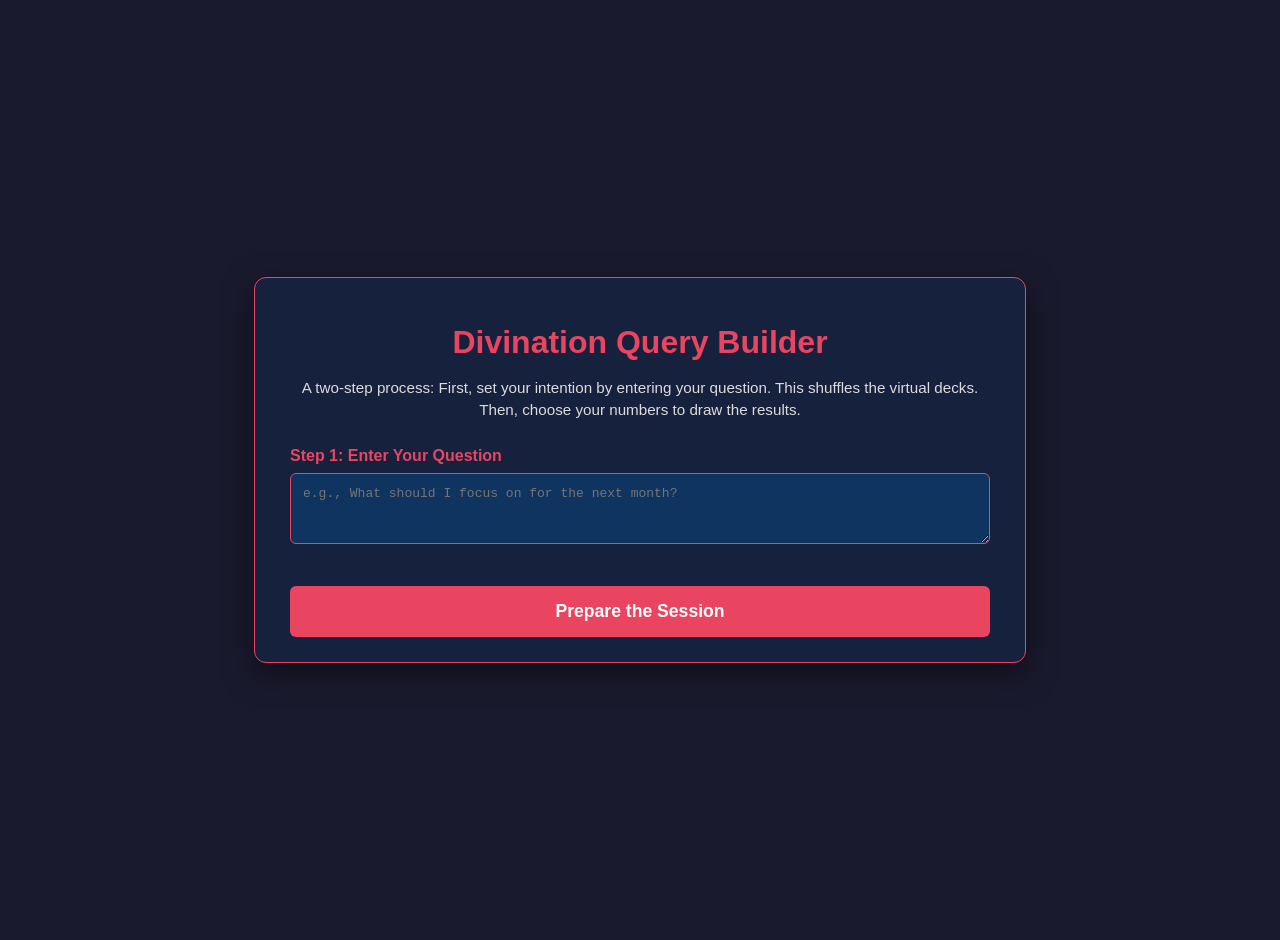
==== divination.html @ 2caf76ad "newest system" ====
<!DOCTYPE html>
<html lang="en">
<head>
    <meta charset="UTF-8">
    <meta name="viewport" content="width=device-width, initial-scale=1.0">
    <title>Randomized Divination Query Builder</title>
    <style>
        :root {
            --bg-color: #1a1a2e;
            --container-bg: #16213e;
            --input-bg: #0f3460;
            --text-color: #e94560;
            --light-text: #dcdcdc;
            --border-color: #e94560;
            --button-bg: #e94560;
            --button-text: #ffffff;
            --button-hover-bg: #c73b52;
            --error-color: #ffcc00;
            --success-color: #4CAF50;
        }

        body {
            font-family: -apple-system, BlinkMacSystemFont, "Segoe UI", Roboto, "Helvetica Neue", Arial, sans-serif;
            background-color: var(--bg-color);
            color: var(--light-text);
            margin: 0;
            padding: 20px;
            display: flex;
            justify-content: center;
            align-items: center;
            min-height: 100vh;
        }

        .container {
            width: 100%;
            max-width: 700px;
            background-color: var(--container-bg);
            padding: 25px 35px;
            border-radius: 12px;
            box-shadow: 0 10px 30px rgba(0, 0, 0, 0.5);
            border: 1px solid var(--border-color);
        }

        h1 {
            color: var(--text-color);
            text-align: center;
            margin-bottom: 10px;
        }

        .intro {
            text-align: center;
            margin-bottom: 25px;
            font-size: 0.95em;
            line-height: 1.5;
        }

        .form-group {
            margin-bottom: 20px;
        }

        label {
            display: block;
            margin-bottom: 8px;
            font-weight: bold;
            color: var(--text-color);
        }

        input[type="text"],
        textarea {
            width: 100%;
            padding: 12px;
            background-color: var(--input-bg);
            border: 1px solid var(--border-color);
            border-radius: 6px;
            color: var(--light-text);
            font-size: 1em;
            box-sizing: border-box;
            transition: box-shadow 0.2s, background-color 0.2s;
        }
        
        textarea {
            resize: vertical;
            min-height: 60px;
        }

        input[type="text"]:focus,
        textarea:focus {
            outline: none;
            box-shadow: 0 0 0 3px rgba(233, 69, 96, 0.4);
        }
        
        textarea:read-only {
            background-color: #1f2a49;
            cursor: not-allowed;
        }

        .error-message {
            color: var(--error-color);
            font-size: 0.8em;
            margin-top: 5px;
            height: 1em;
        }

        .main-button {
            width: 100%;
            padding: 15px;
            font-size: 1.1em;
            font-weight: bold;
            background-color: var(--button-bg);
            color: var(--button-text);
            border: none;
            border-radius: 6px;
            cursor: pointer;
            transition: background-color 0.2s, transform 0.1s;
        }

        .main-button:hover:not(:disabled) {
            background-color: var(--button-hover-bg);
        }
        
        .main-button:active:not(:disabled) {
            transform: translateY(1px);
        }

        .main-button:disabled {
            background-color: #555;
            cursor: not-allowed;
        }

        .main-button.success {
            background-color: var(--success-color);
            cursor: default;
        }

        #number-entry-section,
        #results-section {
            display: none;
            margin-top: 30px;
            border-top: 2px solid var(--border-color);
            padding-top: 20px;
        }
        
        #results-section h2 {
            text-align: center;
            color: var(--text-color);
        }

        #results-summary {
            width: 100%;
            min-height: 300px;
            font-family: 'Courier New', Courier, monospace;
            font-size: 0.9em;
            line-height: 1.6;
            white-space: pre-wrap;
        }
        
        .copy-container {
            position: relative;
            margin-top: 15px;
        }
    </style>
</head>
<body>

    <div class="container">
        <h1>Divination Query Builder</h1>
        <p class="intro">A two-step process: First, set your intention by entering your question. This shuffles the virtual decks. Then, choose your numbers to draw the results.</p>

        <!-- STEP 1: Question Entry -->
        <div id="question-section">
            <div class="form-group">
                <label for="question">Step 1: Enter Your Question</label>
                <textarea id="question" rows="3" placeholder="e.g., What should I focus on for the next month?"></textarea>
                <div class="error-message" id="question-error"></div>
            </div>
            <button id="submit-question-button" class="main-button">Prepare the Session</button>
        </div>

        <!-- STEP 2: Number Entry (Initially hidden) -->
        <div id="number-entry-section">
            <fieldset style="border-color: var(--border-color); border-radius: 6px;">
                <legend style="color: var(--text-color); padding: 0 10px;">Step 2: Choose Your Numbers</legend>

                <div class="form-group">
                    <label for="tarot-input">Tarot (1, 3, or 10 numbers from 1-156)</label>
                    <input type="text" id="tarot-input" placeholder="e.g., 7, 42, 111">
                    <div class="error-message" id="tarot-error"></div>
                </div>
                <div class="form-group">
                    <label for="iching-input">I-Ching (1 number from 1-64)</label>
                    <input type="text" id="iching-input" placeholder="e.g., 25">
                    <div class="error-message" id="iching-error"></div>
                </div>
                <div class="form-group">
                    <label for="iching-lines-input">I-Ching Moving Lines (1-6, comma-separated, or leave blank)</label>
                    <input type="text" id="iching-lines-input" placeholder="e.g., 2, 5">
                    <div class="error-message" id="iching-lines-error"></div>
                </div>
                <div class="form-group">
                    <label for="kabbalah-input">Kabbalah (Numbers from 1-32, comma-separated)</label>
                    <input type="text" id="kabbalah-input" placeholder="e.g., 1, 11, 21">
                    <div class="error-message" id="kabbalah-error"></div>
                </div>
                <div class="form-group">
                    <label for="runes-input">Runes (1 or 3 numbers from 1-25)</label>
                    <input type="text" id="runes-input" placeholder="e.g., 19">
                    <div class="error-message" id="runes-error"></div>
                </div>
            </fieldset>
            <button id="generate-results-button" class="main-button" style="margin-top: 15px;">Generate Divination Query</button>
        </div>

        <!-- STEP 3: Results (Initially hidden) -->
        <div id="results-section">
            <h2>Your Divination Results</h2>
            <p style="text-align:center;">Copy the text below and paste it into your AI assistant for interpretation.</p>
            <textarea id="results-summary" readonly></textarea>
            <div class="copy-container">
                <button id="copy-button" class="main-button">Copy to Clipboard</button>
            </div>
        </div>
    </div>

    <script>
        // --- DATA CONSTANTS ---
        const TAROT_CARDS = [
            "0: The Fool", "1: The Magician", "2: The High Priestess", "3: The Empress", "4: The Emperor", "5: The Hierophant", "6: The Lovers", "7: The Chariot", "8: Strength", "9: The Hermit", "10: Wheel of Fortune", "11: Justice", "12: The Hanged Man", "13: Death", "14: Temperance", "15: The Devil", "16: The Tower", "17: The Star", "18: The Moon", "19: The Sun", "20: Judgement", "21: The World", "22: Ace of Wands", "23: Two of Wands", "24: Three of Wands", "25: Four of Wands", "26: Five of Wands", "27: Six of Wands", "28: Seven of Wands", "29: Eight of Wands", "30: Nine of Wands", "31: Ten of Wands", "32: Page of Wands", "33: Knight of Wands", "34: Queen of Wands", "35: King of Wands", "36: Ace of Cups", "37: Two of Cups", "38: Three of Cups", "39: Four of Cups", "40: Five of Cups", "41: Six of Cups", "42: Seven of Cups", "43: Eight of Cups", "44: Nine of Cups", "45: Ten of Cups", "46: Page of Cups", "47: Knight of Cups", "48: Queen of Cups", "49: King of Cups", "50: Ace of Swords", "51: Two of Swords", "52: Three of Swords", "53: Four of Swords", "54: Five of Swords", "55: Six of Swords", "56: Seven of Swords", "57: Eight of Swords", "58: Nine of Swords", "59: Ten of Swords", "60: Page of Swords", "61: Knight of Swords", "62: Queen of Swords", "63: King of Swords", "64: Ace of Pentacles", "65: Two of Pentacles", "66: Three of Pentacles", "67: Four of Pentacles", "68: Five of Pentacles", "69: Six of Pentacles", "70: Seven of Pentacles", "71: Eight of Pentacles", "72: Nine of Pentacles", "73: Ten of Pentacles", "74: Page of Pentacles", "75: Knight of Pentacles", "76: Queen of Pentacles", "77: King of Pentacles"
        ];
        const CELTIC_CROSS_POSITIONS = [ "The Heart of the Matter", "The Crossing Card (Challenge)", "The Foundation (Basis)", "The Recent Past", "The Crown (Potential Outcome)", "The Near Future", "Yourself / Your Attitude", "Your Environment / External Influences", "Hopes and Fears", "The Final Outcome" ];
        const ICHING_HEXAGRAMS = [
            "1: Ch'ien / The Creative","2: K'un / The Receptive","3: Chun / Difficulty at the Beginning","4: Meng / Youthful Folly",
            "5: Hsü / Waiting","6: Sung / Conflict","7: Shih / The Army","8: Pi / Holding Together",
            "9: Hsiao Ch'u / The Taming Power of the Small","10: Lü / Treading","11: T'ai / Peace","12: P'i / Standstill",
            "13: T'ung Jen / Fellowship with Men","14: Ta Yu / Possession in Great Measure","15: Ch'ien / Modesty",
            "16: Yü / Enthusiasm","17: Sui / Following","18: Ku / Work on What Has Been Spoiled","19: Lin / Approach",
            "20: Kuan / Contemplation","21: Shih Ho / Biting Through","22: Pi / Grace","23: Po / Splitting Apart",
            "24: Fu / Return","25: Wu Wang / Innocence","26: Ta Ch'u / The Taming Power of the Great","27: I / Corners of the Mouth",
            "28: Ta Kuo / Preponderance of the Great","29: K'an / The Abysmal","30: Li / The Clinging (Fire)",
            "31: Hsien / Influence (Wooing)","32: Heng / Duration","33: Tun / Retreat","34: Ta Chuang / The Power of the Great",
            "35: Chin / Progress","36: Ming I / Darkening of the Light","37: Chia Jen / The Family","38: K'uei / Opposition",
            "39: Chien / Obstruction","40: Hsieh / Deliverance","41: Sun / Decrease","42: I / Increase",
            "43: Kuai / Break-through","44: Kou / Coming to Meet","45: Ts'ui / Gathering Together","46: Sheng / Pushing Upward",
            "47: Kùn / Oppression (Exhaustion)","48: Ching / The Well","49: Ko / Revolution","50: Ting / The Cauldron",
            "51: Chen / The Arousing","52: Ken / Keeping Still","53: Chien / Gradual Progress (Development)","54: Kuei Mei / The Marrying Maiden",
            "55: Feng / Abundance","56: Lü / The Wanderer","57: Sun / The Gentle","58: Tui / The Joyous",
            "59: Huan / Dispersion","60: Chieh / Limitation","61: Chung Fu / Inner Truth","62: Hsiao Kuo / Preponderance of the Small",
            "63: Chi Chi / After Completion","64: Wei Chi / Before Completion"
        ];

        const KABBALAH_PATHS = [
            "1: Kether (Crown)","2: Chokmah (Wisdom)","3: Binah (Understanding)","4: Chesed (Mercy)",
            "5: Geburah (Strength)","6: Tiphareth (Beauty)","7: Netzach (Victory)","8: Hod (Splendor)",
            "9: Yesod (Foundation)","10: Malkuth (Kingdom)",
            "11: Path of Aleph (Fool)","12: Path of Beth (Magician)","13: Path of Gimel (High Priestess)",
            "14: Path of Daleth (Empress)","15: Path of Heh (Emperor)","16: Path of Vav (Hierophant)",
            "17: Path of Zayin (Lovers)","18: Path of Cheth (Chariot)","19: Path of Teth (Strength)","20: Path of Yod (Hermit)",
            "21: Path of Kaph (Wheel)","22: Path of Lamed (Justice)","23: Path of Mem (Hanged Man)","24: Path of Nun (Death)",
            "25: Path of Samekh (Temperance)","26: Path of Ayin (Devil)","27: Path of Peh (Tower)","28: Path of Tzaddi (Star)",
            "29: Path of Qoph (Moon)","30: Path of Resh (Sun)","31: Path of Shin (Judgement)","32: Path of Tau (World)"
        ];

        const ELDER_FUTHARK_RUNES = [
            "1: Fehu (Cattle, Wealth)","2: Uruz (Aurochs, Strength)","3: Thurisaz (Giant, Thorn)","4: Ansuz (A God, Mouth)",
            "5: Raidho (Ride, Journey)","6: Kenaz (Torch)","7: Gebo (Gift)","8: Wunjo (Joy)","9: Hagalaz (Hail)",
            "10: Nauthiz (Need)","11: Isa (Ice)","12: Jera (Year, Harvest)","13: Eihwaz (Yew Tree)","14: Perthro (Lot Cup, Mystery)",
            "15: Algiz (Elk, Protection)","16: Sowilo (Sun)","17: Tiwaz (The God Tyr)","18: Berkano (Birch)",
            "19: Ehwaz (Horse)","20: Mannaz (Mankind)","21: Laguz (Water, Lake)","22: Ingwaz (The God Ing)","23: Dagaz (Day)",
            "24: Othala (Heritage, Estate)","25: Blank Rune (modern/optional)"
        ];
        
        // --- GLOBAL STATE ---
        let mapper = null;
        let userQuestion = '';

        // --- DOM Elements ---
        const questionEl = document.getElementById('question');
        const submitQuestionBtn = document.getElementById('submit-question-button');
        const generateResultsBtn = document.getElementById('generate-results-button');
        const copyBtn = document.getElementById('copy-button');
        const numberEntrySection = document.getElementById('number-entry-section');
        const resultsSection = document.getElementById('results-section');
        const resultsSummaryEl = document.getElementById('results-summary');

        const inputs = {
            tarot: { el: document.getElementById('tarot-input'), errorEl: document.getElementById('tarot-error') },
            iching: { el: document.getElementById('iching-input'), errorEl: document.getElementById('iching-error') },
            ichingLines: { el: document.getElementById('iching-lines-input'), errorEl: document.getElementById('iching-lines-error') },
            kabbalah: { el: document.getElementById('kabbalah-input'), errorEl: document.getElementById('kabbalah-error') },
            runes: { el: document.getElementById('runes-input'), errorEl: document.getElementById('runes-error') },
            question: { el: questionEl, errorEl: document.getElementById('question-error') }
        };

        // --- CORE LOGIC: REPLICATING PYTHON'S DETERMINISTIC RANDOMNESS ---
        function seededRNG(seed) {
            return function() {
                let t = seed += 0x6D2B79F5;
                t = Math.imul(t ^ t >>> 15, t | 1);
                t ^= t + Math.imul(t ^ t >>> 7, t | 61);
                return ((t ^ t >>> 14) >>> 0) / 4294967296;
            }
        }
        function shuffle(array, rng) {
            let currentIndex = array.length, randomIndex;
            while (currentIndex != 0) {
                randomIndex = Math.floor(rng() * currentIndex);
                currentIndex--;
                [array[currentIndex], array[randomIndex]] = [array[randomIndex], array[currentIndex]];
            }
            return array;
        }
        async function sha256(buffer) { return await crypto.subtle.digest('SHA-256', buffer); }
        function arrayBufferToHex(buffer) {
            return [...new Uint8Array(buffer)].map(b => b.toString(16).padStart(2, '0')).join('');
        }
        async function createSeedHash(question) {
            const combinedSalt = (String(Date.now()) + question);
            const encoder = new TextEncoder();
            let currentHashBuffer = await sha256(encoder.encode(combinedSalt));
            for (let i = 0; i < 8888; i++) {
                currentHashBuffer = await sha256(currentHashBuffer);
            }
            return arrayBufferToHex(currentHashBuffer);
        }

        class DivinationMapper {
            constructor(seedHash) {
                const seed = Number(BigInt('0x' + seedHash.slice(0, 8)) & 0xFFFFFFFFn);
                this.rng = seededRNG(seed);
                const tarotMaster = [];
                TAROT_CARDS.forEach(c => {
                    tarotMaster.push(`${c} (Upright)`);
                    tarotMaster.push(`${c} (Reversed)`);
                });
                this.tarotMap = shuffle(tarotMaster, this.rng);
                const range = (start, end) => Array.from({length: end - start + 1}, (_, i) => start + i);
                this.ichingMap = shuffle(range(1, 64), this.rng);
                this.kabbalahMap = shuffle(range(1, 32), this.rng);
                this.runesMap = shuffle(range(1, 25), this.rng);
            }
            mapNumber(number, systemMap) { return systemMap[number - 1]; }
            mapList(numbers, systemMap) { return numbers.map(n => this.mapNumber(n, systemMap)); }
        }

        // --- INPUT VALIDATION ---
        function clearErrors() {
            Object.values(inputs).forEach(input => input.errorEl.textContent = '');
        }
        
        function parseAndValidateList(key, minVal, maxVal, allowedCounts = null, canBeEmpty = false) {
            const { el, errorEl } = inputs[key];
            const value = el.value.trim();
            if (value === '' && canBeEmpty) return [];
            if (value === '') {
                 errorEl.textContent = "This field cannot be empty.";
                 return null;
            }
            const parts = value.split(',').map(p => p.trim()).filter(p => p !== '');
            if (allowedCounts && !allowedCounts.includes(parts.length)) {
                errorEl.textContent = `Please provide exactly ${allowedCounts.join(' or ')} numbers.`;
                return null;
            }
            const numbers = [];
            const seen = new Set();
            for (const part of parts) {
                const num = parseInt(part, 10);
                if (isNaN(num)) {
                    errorEl.textContent = `'${part}' is not a valid number.`;
                    return null;
                }
                if (num < minVal || num > maxVal) {
                    errorEl.textContent = `Number ${num} is out of range (${minVal}-${maxVal}).`;
                    return null;
                }
                seen.add(num);
                numbers.push(num);
            }
            return numbers;
        }

        function validateNumberInputs() {
            let isValid = true;
            const data = {};
            data.user_tarot = parseAndValidateList('tarot', 1, 156, [1, 3, 10]);
            if (data.user_tarot === null) isValid = false;
            const ichingInput = parseAndValidateList('iching', 1, 64, [1]);
            data.user_iching = ichingInput ? ichingInput[0] : null;
            if (data.user_iching === null) isValid = false;
            data.iching_lines = parseAndValidateList('ichingLines', 1, 6, null, true);
            if (data.iching_lines === null) isValid = false;
            data.user_kabbalah = parseAndValidateList('kabbalah', 1, 32, null, true);
            if (data.user_kabbalah === null) isValid = false;
            data.user_runes = parseAndValidateList('runes', 1, 25, [1, 3]);
            if (data.user_runes === null) isValid = false;
            return isValid ? data : null;
        }

        // --- SUMMARY GENERATION ---
        function generateSummary(question, data) {
            let summary = `My Question: "${question}"

Please provide an interpretation based on the following divination results.

For this session, all possible outcomes for each system (e.g., all 156 Tarot card states, all 64 I-Ching hexagrams) were arranged in a unique, random order based on my question and the timestamp. The "position" number I provide indicates where in that random sequence the result was drawn from. A lower number means it was drawn from nearer the "top" of the randomized set.

--- Tarot ---
`;
            const { user_tarot, result_tarot } = data;
            if (result_tarot.length === 1) {
                summary += `Result: ${result_tarot[0]} (drawn from position ${user_tarot[0]})\n`;
            } else if (result_tarot.length === 3) {
                summary += "Spread: Past, Present, Future\n";
                const labels = ["1. Past", "2. Present", "3. Future"];
                labels.forEach((label, i) => {
                    summary += `${label}: ${result_tarot[i]} (drawn from position ${user_tarot[i]})\n`;
                });
            } else if (result_tarot.length === 10) {
                summary += "Spread: Celtic Cross\n";
                CELTIC_CROSS_POSITIONS.forEach((pos, i) => {
                    summary += `${i + 1}. ${pos}: ${result_tarot[i]} (drawn from position ${user_tarot[i]})\n`;
                });
            }

            const hexagramName = ICHING_HEXAGRAMS[data.result_iching - 1];
            summary += `
--- I-Ching ---
Hexagram: ${hexagramName} (drawn from position ${data.user_iching})
Moving Lines: ${data.iching_lines.length > 0 ? data.iching_lines.join(', ') : 'None'}
`;
            summary += `\n--- Kabbalah ---\n`;
            if (data.user_kabbalah.length > 0) {
                const pairs = data.user_kabbalah.map((original, i) => {
                    const mappedNum = data.result_kabbalah[i];
                    const mappedName = KABBALAH_PATHS[mappedNum - 1];
                    return `${mappedName} (from position ${original})`;
                });
                summary += `Paths: ${pairs.join(', ')}\n`;
            } else { summary += "Paths: None\n"; }
            
            summary += `\n--- Runes ---\n`;
            if (data.user_runes.length > 0) {
                const pairs = data.user_runes.map((original, i) => {
                    const mappedNum = data.result_runes[i];
                    const mappedName = ELDER_FUTHARK_RUNES[mappedNum - 1];
                    return `${mappedName} (from position ${original})`;
                });
                summary += `Runes: ${pairs.join(', ')}\n`;
            } else { summary += "Runes: None\n"; }
            return summary.trim();
        }

        // --- EVENT LISTENERS ---
        submitQuestionBtn.addEventListener('click', async () => {
            clearErrors();
            userQuestion = questionEl.value.trim();
            if (userQuestion === '') {
                inputs.question.errorEl.textContent = 'Please enter a question to seed the session.';
                return;
            }
            submitQuestionBtn.disabled = true;
            submitQuestionBtn.textContent = 'Preparing Session... Please Wait';
            questionEl.readOnly = true;
            try {
                const seedHash = await createSeedHash(userQuestion);
                mapper = new DivinationMapper(seedHash);
                submitQuestionBtn.textContent = 'Session Prepared!';
                submitQuestionBtn.classList.add('success');
                numberEntrySection.style.display = 'block';
            } catch(error) {
                console.error("Hashing error:", error);
                inputs.question.errorEl.textContent = 'Could not prepare session. Please try again.';
                submitQuestionBtn.disabled = false;
                submitQuestionBtn.textContent = 'Prepare the Session';
                questionEl.readOnly = false;
            }
        });

        generateResultsBtn.addEventListener('click', () => {
            clearErrors();
            const numberData = validateNumberInputs();
            if (!numberData) return;
            if (!mapper) {
                alert("Session is not prepared. Please enter a question and prepare the session first.");
                return;
            }
            const resultsData = {
                ...numberData,
                result_tarot: mapper.mapList(numberData.user_tarot, mapper.tarotMap),
                result_iching: mapper.mapNumber(numberData.user_iching, mapper.ichingMap),
                result_kabbalah: mapper.mapList(numberData.user_kabbalah, mapper.kabbalahMap),
                result_runes: mapper.mapList(numberData.user_runes, mapper.runesMap)
            };
            const summaryText = generateSummary(userQuestion, resultsData);
            resultsSummaryEl.value = summaryText;
            resultsSection.style.display = 'block';
            resultsSummaryEl.scrollIntoView({ behavior: 'smooth', block: 'center' });
        });

        copyBtn.addEventListener('click', () => {
            navigator.clipboard.writeText(resultsSummaryEl.value).then(() => {
                const originalText = copyBtn.textContent;
                copyBtn.textContent = 'Copied!';
                setTimeout(() => { copyBtn.textContent = originalText; }, 2000);
            }).catch(err => console.error('Failed to copy text: ', err));
        });
    </script>
</body>
</html>
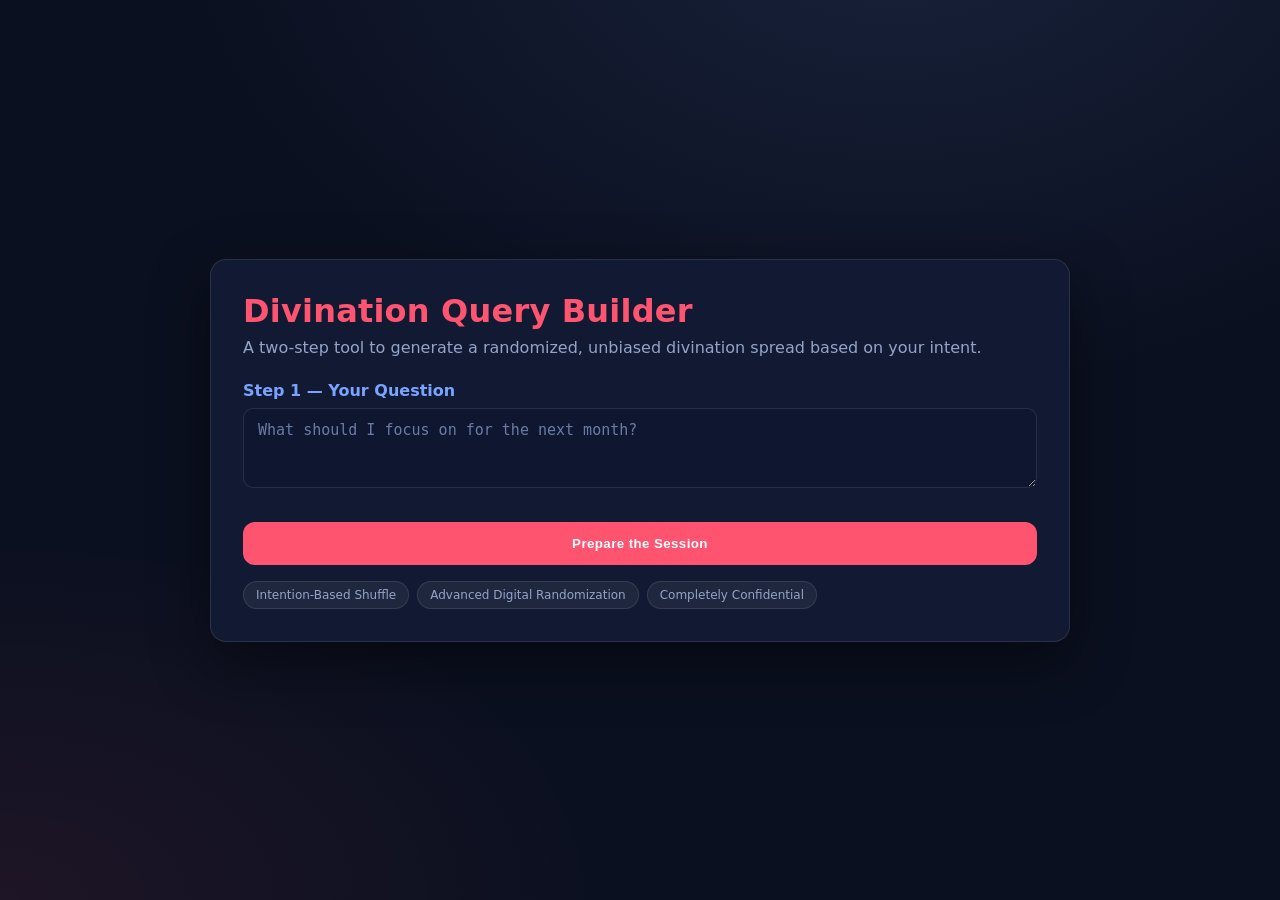
==== commit 978f5555: "updated divination" ====
--- a/divination.html
+++ b/divination.html
@@ -1,507 +1,488 @@
 <!DOCTYPE html>
-<html lang="en">
-<head>
-    <meta charset="UTF-8">
-    <meta name="viewport" content="width=device-width, initial-scale=1.0">
-    <title>Randomized Divination Query Builder</title>
-    <style>
-        :root {
-            --bg-color: #1a1a2e;
-            --container-bg: #16213e;
-            --input-bg: #0f3460;
-            --text-color: #e94560;
-            --light-text: #dcdcdc;
-            --border-color: #e94560;
-            --button-bg: #e94560;
-            --button-text: #ffffff;
-            --button-hover-bg: #c73b52;
-            --error-color: #ffcc00;
-            --success-color: #4CAF50;
-        }
-
-        body {
-            font-family: -apple-system, BlinkMacSystemFont, "Segoe UI", Roboto, "Helvetica Neue", Arial, sans-serif;
-            background-color: var(--bg-color);
-            color: var(--light-text);
-            margin: 0;
-            padding: 20px;
-            display: flex;
-            justify-content: center;
-            align-items: center;
-            min-height: 100vh;
-        }
-
-        .container {
-            width: 100%;
-            max-width: 700px;
-            background-color: var(--container-bg);
-            padding: 25px 35px;
-            border-radius: 12px;
-            box-shadow: 0 10px 30px rgba(0, 0, 0, 0.5);
-            border: 1px solid var(--border-color);
-        }
-
-        h1 {
-            color: var(--text-color);
-            text-align: center;
-            margin-bottom: 10px;
-        }
-
-        .intro {
-            text-align: center;
-            margin-bottom: 25px;
-            font-size: 0.95em;
-            line-height: 1.5;
-        }
-
-        .form-group {
-            margin-bottom: 20px;
-        }
-
-        label {
-            display: block;
-            margin-bottom: 8px;
-            font-weight: bold;
-            color: var(--text-color);
-        }
-
-        input[type="text"],
-        textarea {
-            width: 100%;
-            padding: 12px;
-            background-color: var(--input-bg);
-            border: 1px solid var(--border-color);
-            border-radius: 6px;
-            color: var(--light-text);
-            font-size: 1em;
-            box-sizing: border-box;
-            transition: box-shadow 0.2s, background-color 0.2s;
-        }
-        
-        textarea {
-            resize: vertical;
-            min-height: 60px;
-        }
-
-        input[type="text"]:focus,
-        textarea:focus {
-            outline: none;
-            box-shadow: 0 0 0 3px rgba(233, 69, 96, 0.4);
-        }
-        
-        textarea:read-only {
-            background-color: #1f2a49;
-            cursor: not-allowed;
-        }
-
-        .error-message {
-            color: var(--error-color);
-            font-size: 0.8em;
-            margin-top: 5px;
-            height: 1em;
-        }
-
-        .main-button {
-            width: 100%;
-            padding: 15px;
-            font-size: 1.1em;
-            font-weight: bold;
-            background-color: var(--button-bg);
-            color: var(--button-text);
-            border: none;
-            border-radius: 6px;
-            cursor: pointer;
-            transition: background-color 0.2s, transform 0.1s;
-        }
-
-        .main-button:hover:not(:disabled) {
-            background-color: var(--button-hover-bg);
-        }
-        
-        .main-button:active:not(:disabled) {
-            transform: translateY(1px);
-        }
-
-        .main-button:disabled {
-            background-color: #555;
-            cursor: not-allowed;
-        }
-
-        .main-button.success {
-            background-color: var(--success-color);
-            cursor: default;
-        }
-
-        #number-entry-section,
-        #results-section {
-            display: none;
-            margin-top: 30px;
-            border-top: 2px solid var(--border-color);
-            padding-top: 20px;
-        }
-        
-        #results-section h2 {
-            text-align: center;
-            color: var(--text-color);
-        }
-
-        #results-summary {
-            width: 100%;
-            min-height: 300px;
-            font-family: 'Courier New', Courier, monospace;
-            font-size: 0.9em;
-            line-height: 1.6;
-            white-space: pre-wrap;
-        }
-        
-        .copy-container {
-            position: relative;
-            margin-top: 15px;
-        }
-    </style>
+<html lang="en"><head>
+<meta http-equiv="content-type" content="text/html; charset=UTF-8">
+  <meta charset="UTF-8">
+  <meta name="viewport" content="width=device-width, initial-scale=1.0">
+  <title>Randomized Divination Query Builder — v3 Optimized</title>
+  <style>
+    :root {
+      --bg: #0b1020;
+      --panel: #121a33;
+      --muted: #93a4c8;
+      --text: #e6e9f4;
+      --brand: #ff5470;
+      --brand-2: #7aa2ff;
+      --ok: #20c997;
+      --warn: #ffd166;
+      --border: rgba(255, 255, 255, 0.1);
+      --chip-bg: rgba(255, 255, 255, 0.06);
+      --input-bg: #0f1630;
+      --shadow: rgba(0, 0, 0, 0.45);
+      --focus-glow: rgba(122, 162, 255, 0.25);
+    }
+    *, *::before, *::after { box-sizing: border-box; }
+    html, body { height: 100%; }
+    body {
+      margin: 0;
+      font-family: ui-sans-serif, system-ui, -apple-system, Segoe UI, Roboto, Helvetica, Arial, sans-serif;
+      background: radial-gradient(1200px 800px at 70% -10%, rgba(122, 162, 255, 0.12), transparent 60%),
+                  radial-gradient(1000px 600px at 0% 100%, rgba(255, 84, 112, 0.08), transparent 60%),
+                  var(--bg);
+      color: var(--text);
+      padding: 24px;
+      display: grid;
+      place-items: center;
+    }
+    .card {
+      width: 100%;
+      max-width: 860px;
+      background: var(--panel);
+      border: 1px solid var(--border);
+      border-radius: 16px;
+      padding: 32px;
+      box-shadow: 0 20px 60px var(--shadow);
+    }
+    h1 {
+      margin: 0 0 8px;
+      font-weight: 800;
+      letter-spacing: 0.2px;
+      color: var(--brand);
+    }
+    .subtitle {
+      color: var(--muted);
+      margin: 0 0 24px;
+    }
+    .grid { display: grid; gap: 20px; }
+    @media (min-width: 860px) { .grid.cols-2 { grid-template-columns: 1fr 1fr; } }
+    
+    .row { display: grid; gap: 8px; }
+    label { font-weight: 700; color: var(--brand-2); display: block; }
+    textarea, input[type="text"] {
+      width: 100%;
+      background: var(--input-bg);
+      border: 1px solid var(--border);
+      color: var(--text);
+      padding: 12px 14px;
+      border-radius: 10px;
+      font-size: 15px;
+      transition: box-shadow 0.15s, border-color 0.15s;
+    }
+    textarea::placeholder, input::placeholder { color: #6a7ca5; }
+    textarea:focus, input:focus {
+      outline: none;
+      border-color: var(--brand-2);
+      box-shadow: 0 0 0 3px var(--focus-glow);
+    }
+    textarea:read-only { background: var(--input-bg); }
+    .hint { color: var(--muted); font-size: 13px; font-weight: 400; }
+    .error {
+      color: var(--warn);
+      font-size: 13px;
+      min-height: 18px;
+    }
+    .btn {
+      appearance: none;
+      border: none;
+      background: var(--brand);
+      color: white;
+      padding: 14px 18px;
+      border-radius: 12px;
+      font-weight: 800;
+      cursor: pointer;
+      width: 100%;
+      transition: transform 0.1s ease, filter 0.2s ease;
+      letter-spacing: 0.4px;
+    }
+    .btn:hover:not(:disabled) { filter: brightness(1.1); }
+    .btn:active:not(:disabled) { transform: translateY(1px); }
+    .btn:disabled { cursor: not-allowed; filter: brightness(0.7); }
+    .btn.secondary { background: var(--brand-2); }
+    .btn.ghost { background: var(--chip-bg); color: var(--text); font-weight: 700; border: 1px solid var(--border); }
+    .btn.ok { background: var(--ok); }
+    
+    fieldset {
+      border: 1px solid var(--border);
+      border-radius: 14px;
+      padding: 20px;
+    }
+    legend {
+      padding: 0 8px;
+      color: var(--brand);
+      font-weight: 800;
+      letter-spacing: 0.5px;
+    }
+    .toolbar { display: flex; gap: 12px; margin-top: 12px; }
+    
+    .chips { display: flex; flex-wrap: wrap; gap: 8px; margin-top: 8px; }
+    .chip {
+      background: var(--chip-bg);
+      border: 1px solid var(--border);
+      padding: 6px 12px;
+      border-radius: 999px;
+      font-size: 12px;
+      color: var(--muted);
+    }
+
+    .results {
+      width: 100%;
+      min-height: 300px;
+      white-space: pre-wrap;
+      font-family: ui-monospace, SFMono-Regular, Menlo, Monaco, Consolas, "Liberation Mono", monospace;
+      font-size: 14px;
+      line-height: 1.6;
+      background: var(--bg); /* Darker bg for contrast */
+    }
+    .results:focus { box-shadow: none; border-color: var(--border); }
+
+    .hidden { display: none; }
+    .fade-in { animation: fadeIn 0.5s ease-out forwards; }
+    @keyframes fadeIn {
+      from { opacity: 0; transform: translateY(-10px); }
+      to { opacity: 1; transform: translateY(0); }
+    }
+  </style>
 </head>
 <body>
-
-    <div class="container">
-        <h1>Divination Query Builder</h1>
-        <p class="intro">A two-step process: First, set your intention by entering your question. This shuffles the virtual decks. Then, choose your numbers to draw the results.</p>
-
-        <!-- STEP 1: Question Entry -->
-        <div id="question-section">
-            <div class="form-group">
-                <label for="question">Step 1: Enter Your Question</label>
-                <textarea id="question" rows="3" placeholder="e.g., What should I focus on for the next month?"></textarea>
-                <div class="error-message" id="question-error"></div>
-            </div>
-            <button id="submit-question-button" class="main-button">Prepare the Session</button>
+  <main class="card">
+    <h1>Divination Query Builder</h1>
+    <p class="subtitle">A two-step tool to generate a randomized, unbiased divination spread based on your intent.</p>
+
+    <!-- STEP 1: Question -->
+    <div id="question-section" class="grid fade-in">
+      <div class="row">
+        <label for="question">Step 1 — Your Question</label>
+        <textarea id="question" rows="3" placeholder="What should I focus on for the next month?"></textarea>
+        <div id="question-error" class="error" aria-live="polite"></div>
+        <button id="submit-question-button" class="btn">Prepare the Session</button>
+        <div class="chips">
+            <span class="chip">Intention-Based Shuffle</span>
+            <span class="chip">Advanced Digital Randomization</span>
+            <span class="chip">Completely Confidential</span>
         </div>
-
-        <!-- STEP 2: Number Entry (Initially hidden) -->
-        <div id="number-entry-section">
-            <fieldset style="border-color: var(--border-color); border-radius: 6px;">
-                <legend style="color: var(--text-color); padding: 0 10px;">Step 2: Choose Your Numbers</legend>
-
-                <div class="form-group">
-                    <label for="tarot-input">Tarot (1, 3, or 10 numbers from 1-156)</label>
-                    <input type="text" id="tarot-input" placeholder="e.g., 7, 42, 111">
-                    <div class="error-message" id="tarot-error"></div>
-                </div>
-                <div class="form-group">
-                    <label for="iching-input">I-Ching (1 number from 1-64)</label>
-                    <input type="text" id="iching-input" placeholder="e.g., 25">
-                    <div class="error-message" id="iching-error"></div>
-                </div>
-                <div class="form-group">
-                    <label for="iching-lines-input">I-Ching Moving Lines (1-6, comma-separated, or leave blank)</label>
-                    <input type="text" id="iching-lines-input" placeholder="e.g., 2, 5">
-                    <div class="error-message" id="iching-lines-error"></div>
-                </div>
-                <div class="form-group">
-                    <label for="kabbalah-input">Kabbalah (Numbers from 1-32, comma-separated)</label>
-                    <input type="text" id="kabbalah-input" placeholder="e.g., 1, 11, 21">
-                    <div class="error-message" id="kabbalah-error"></div>
-                </div>
-                <div class="form-group">
-                    <label for="runes-input">Runes (1 or 3 numbers from 1-25)</label>
-                    <input type="text" id="runes-input" placeholder="e.g., 19">
-                    <div class="error-message" id="runes-error"></div>
-                </div>
-            </fieldset>
-            <button id="generate-results-button" class="main-button" style="margin-top: 15px;">Generate Divination Query</button>
+      </div>
+    </div>
+
+    <!-- STEP 2: Numbers -->
+    <div id="number-entry-section" class="grid hidden">
+      <fieldset>
+        <legend>Step 2 — Choose Your Numbers</legend>
+        <div class="grid cols-2">
+          <div class="row">
+            <label for="tarot-input">Tarot <span class="hint">(1, 3, or 10 numbers • 1–156)</span></label>
+            <input id="tarot-input" type="text" placeholder="e.g., 7, 42, 111">
+            <div id="tarot-error" class="error" aria-live="polite"></div>
+          </div>
+          <div class="row">
+            <label for="runes-input">Runes <span class="hint">(1 or 3 numbers • 1–50)</span></label>
+            <input id="runes-input" type="text" placeholder="e.g., 19 or 3, 17, 44">
+            <div id="runes-error" class="error" aria-live="polite"></div>
+          </div>
+          <div class="row">
+            <label for="iching-input">I-Ching <span class="hint">(1 number • 0–64)</span></label>
+            <input id="iching-input" type="text" placeholder="e.g., 25 or 0">
+            <div id="iching-error" class="error" aria-live="polite"></div>
+            <label for="iching-lines-input" class="hint" style="margin-top:4px;">Moving Lines (optional, any count • 1–6)</label>
+            <input id="iching-lines-input" type="text" placeholder="e.g., 2, 5">
+            <div id="iching-lines-error" class="error" aria-live="polite"></div>
+          </div>
+          <div class="row">
+            <label for="kabbalah-input">Kabbalah <span class="hint">(Optional, any count • 1–96)</span></label>
+            <input id="kabbalah-input" type="text" placeholder="e.g., 1, 11, 65">
+            <div id="kabbalah-error" class="error" aria-live="polite"></div>
+          </div>
         </div>
-
-        <!-- STEP 3: Results (Initially hidden) -->
-        <div id="results-section">
-            <h2>Your Divination Results</h2>
-            <p style="text-align:center;">Copy the text below and paste it into your AI assistant for interpretation.</p>
-            <textarea id="results-summary" readonly></textarea>
-            <div class="copy-container">
-                <button id="copy-button" class="main-button">Copy to Clipboard</button>
-            </div>
+        <div class="toolbar">
+          <button id="generate-results-button" class="btn secondary">Generate Summary</button>
+          <button id="clear-button" class="btn ghost">Reset Inputs</button>
         </div>
+      </fieldset>
     </div>
 
-    <script>
-        // --- DATA CONSTANTS ---
-        const TAROT_CARDS = [
-            "0: The Fool", "1: The Magician", "2: The High Priestess", "3: The Empress", "4: The Emperor", "5: The Hierophant", "6: The Lovers", "7: The Chariot", "8: Strength", "9: The Hermit", "10: Wheel of Fortune", "11: Justice", "12: The Hanged Man", "13: Death", "14: Temperance", "15: The Devil", "16: The Tower", "17: The Star", "18: The Moon", "19: The Sun", "20: Judgement", "21: The World", "22: Ace of Wands", "23: Two of Wands", "24: Three of Wands", "25: Four of Wands", "26: Five of Wands", "27: Six of Wands", "28: Seven of Wands", "29: Eight of Wands", "30: Nine of Wands", "31: Ten of Wands", "32: Page of Wands", "33: Knight of Wands", "34: Queen of Wands", "35: King of Wands", "36: Ace of Cups", "37: Two of Cups", "38: Three of Cups", "39: Four of Cups", "40: Five of Cups", "41: Six of Cups", "42: Seven of Cups", "43: Eight of Cups", "44: Nine of Cups", "45: Ten of Cups", "46: Page of Cups", "47: Knight of Cups", "48: Queen of Cups", "49: King of Cups", "50: Ace of Swords", "51: Two of Swords", "52: Three of Swords", "53: Four of Swords", "54: Five of Swords", "55: Six of Swords", "56: Seven of Swords", "57: Eight of Swords", "58: Nine of Swords", "59: Ten of Swords", "60: Page of Swords", "61: Knight of Swords", "62: Queen of Swords", "63: King of Swords", "64: Ace of Pentacles", "65: Two of Pentacles", "66: Three of Pentacles", "67: Four of Pentacles", "68: Five of Pentacles", "69: Six of Pentacles", "70: Seven of Pentacles", "71: Eight of Pentacles", "72: Nine of Pentacles", "73: Ten of Pentacles", "74: Page of Pentacles", "75: Knight of Pentacles", "76: Queen of Pentacles", "77: King of Pentacles"
-        ];
-        const CELTIC_CROSS_POSITIONS = [ "The Heart of the Matter", "The Crossing Card (Challenge)", "The Foundation (Basis)", "The Recent Past", "The Crown (Potential Outcome)", "The Near Future", "Yourself / Your Attitude", "Your Environment / External Influences", "Hopes and Fears", "The Final Outcome" ];
-        const ICHING_HEXAGRAMS = [
-            "1: Ch'ien / The Creative","2: K'un / The Receptive","3: Chun / Difficulty at the Beginning","4: Meng / Youthful Folly",
-            "5: Hsü / Waiting","6: Sung / Conflict","7: Shih / The Army","8: Pi / Holding Together",
-            "9: Hsiao Ch'u / The Taming Power of the Small","10: Lü / Treading","11: T'ai / Peace","12: P'i / Standstill",
-            "13: T'ung Jen / Fellowship with Men","14: Ta Yu / Possession in Great Measure","15: Ch'ien / Modesty",
-            "16: Yü / Enthusiasm","17: Sui / Following","18: Ku / Work on What Has Been Spoiled","19: Lin / Approach",
-            "20: Kuan / Contemplation","21: Shih Ho / Biting Through","22: Pi / Grace","23: Po / Splitting Apart",
-            "24: Fu / Return","25: Wu Wang / Innocence","26: Ta Ch'u / The Taming Power of the Great","27: I / Corners of the Mouth",
-            "28: Ta Kuo / Preponderance of the Great","29: K'an / The Abysmal","30: Li / The Clinging (Fire)",
-            "31: Hsien / Influence (Wooing)","32: Heng / Duration","33: Tun / Retreat","34: Ta Chuang / The Power of the Great",
-            "35: Chin / Progress","36: Ming I / Darkening of the Light","37: Chia Jen / The Family","38: K'uei / Opposition",
-            "39: Chien / Obstruction","40: Hsieh / Deliverance","41: Sun / Decrease","42: I / Increase",
-            "43: Kuai / Break-through","44: Kou / Coming to Meet","45: Ts'ui / Gathering Together","46: Sheng / Pushing Upward",
-            "47: Kùn / Oppression (Exhaustion)","48: Ching / The Well","49: Ko / Revolution","50: Ting / The Cauldron",
-            "51: Chen / The Arousing","52: Ken / Keeping Still","53: Chien / Gradual Progress (Development)","54: Kuei Mei / The Marrying Maiden",
-            "55: Feng / Abundance","56: Lü / The Wanderer","57: Sun / The Gentle","58: Tui / The Joyous",
-            "59: Huan / Dispersion","60: Chieh / Limitation","61: Chung Fu / Inner Truth","62: Hsiao Kuo / Preponderance of the Small",
-            "63: Chi Chi / After Completion","64: Wei Chi / Before Completion"
-        ];
-
-        const KABBALAH_PATHS = [
-            "1: Kether (Crown)","2: Chokmah (Wisdom)","3: Binah (Understanding)","4: Chesed (Mercy)",
-            "5: Geburah (Strength)","6: Tiphareth (Beauty)","7: Netzach (Victory)","8: Hod (Splendor)",
-            "9: Yesod (Foundation)","10: Malkuth (Kingdom)",
-            "11: Path of Aleph (Fool)","12: Path of Beth (Magician)","13: Path of Gimel (High Priestess)",
-            "14: Path of Daleth (Empress)","15: Path of Heh (Emperor)","16: Path of Vav (Hierophant)",
-            "17: Path of Zayin (Lovers)","18: Path of Cheth (Chariot)","19: Path of Teth (Strength)","20: Path of Yod (Hermit)",
-            "21: Path of Kaph (Wheel)","22: Path of Lamed (Justice)","23: Path of Mem (Hanged Man)","24: Path of Nun (Death)",
-            "25: Path of Samekh (Temperance)","26: Path of Ayin (Devil)","27: Path of Peh (Tower)","28: Path of Tzaddi (Star)",
-            "29: Path of Qoph (Moon)","30: Path of Resh (Sun)","31: Path of Shin (Judgement)","32: Path of Tau (World)"
-        ];
-
-        const ELDER_FUTHARK_RUNES = [
-            "1: Fehu (Cattle, Wealth)","2: Uruz (Aurochs, Strength)","3: Thurisaz (Giant, Thorn)","4: Ansuz (A God, Mouth)",
-            "5: Raidho (Ride, Journey)","6: Kenaz (Torch)","7: Gebo (Gift)","8: Wunjo (Joy)","9: Hagalaz (Hail)",
-            "10: Nauthiz (Need)","11: Isa (Ice)","12: Jera (Year, Harvest)","13: Eihwaz (Yew Tree)","14: Perthro (Lot Cup, Mystery)",
-            "15: Algiz (Elk, Protection)","16: Sowilo (Sun)","17: Tiwaz (The God Tyr)","18: Berkano (Birch)",
-            "19: Ehwaz (Horse)","20: Mannaz (Mankind)","21: Laguz (Water, Lake)","22: Ingwaz (The God Ing)","23: Dagaz (Day)",
-            "24: Othala (Heritage, Estate)","25: Blank Rune (modern/optional)"
-        ];
+    <!-- STEP 3: Results -->
+    <div id="results-section" class="grid hidden" style="margin-top: 20px;">
+      <div class="row">
+        <label for="results-summary">Summary</label>
+        <textarea id="results-summary" class="results" readonly="readonly"></textarea>
+        <div class="toolbar">
+          <button id="copy-button" class="btn">Copy to Clipboard</button>
+          <button id="start-over-button" class="btn ghost">Start New Session</button>
+        </div>
+        <p class="hint">Tip: Paste the summary into your AI interpreter 
+of choice. Positions and sources are intentionally hidden to reduce bias
+ in the reading.</p>
+      </div>
+    </div>
+  </main>
+
+  <script>
+    // ===== DATA CONSTANTS =====
+    const TAROT_CARDS = ["0: The Fool", "1: The Magician", "2: The High Priestess", "3: The Empress", "4: The Emperor", "5: The Hierophant", "6: The Lovers", "7: The Chariot", "8: Strength", "9: The Hermit", "10: Wheel of Fortune", "11: Justice", "12: The Hanged Man", "13: Death", "14: Temperance", "15: The Devil", "16: The Tower", "17: The Star", "18: The Moon", "19: The Sun", "20: Judgement", "21: The World", "22: Ace of Wands", "23: Two of Wands", "24: Three of Wands", "25: Four of Wands", "26: Five of Wands", "27: Six of Wands", "28: Seven of Wands", "29: Eight of Wands", "30: Nine of Wands", "31: Ten of Wands", "32: Page of Wands", "33: Knight of Wands", "34: Queen of Wands", "35: King of Wands", "36: Ace of Cups", "37: Two of Cups", "38: Three of Cups", "39: Four of Cups", "40: Five of Cups", "41: Six of Cups", "42: Seven of Cups", "43: Eight of Cups", "44: Nine of Cups", "45: Ten of Cups", "46: Page of Cups", "47: Knight of Cups", "48: Queen of Cups", "49: King of Cups", "50: Ace of Swords", "51: Two of Swords", "52: Three of Swords", "53: Four of Swords", "54: Five of Swords", "55: Six of Swords", "56: Seven of Swords", "57: Eight of Swords", "58: Nine of Swords", "59: Ten of Swords", "60: Page of Swords", "61: Knight of Swords", "62: Queen of Swords", "63: King of Swords", "64: Ace of Pentacles", "65: Two of Pentacles", "66: Three of Pentacles", "67: Four of Pentacles", "68: Five of Pentacles", "69: Six of Pentacles", "70: Seven of Pentacles", "71: Eight of Pentacles", "72: Nine of Pentacles", "73: Ten of Pentacles", "74: Page of Pentacles", "75: Knight of Pentacles", "76: Queen of Pentacles", "77: King of Pentacles"];
+    const CELTIC_CROSS_POSITIONS = ["The Heart of the Matter", "The Crossing Card (Challenge)", "The Foundation (Basis)", "The Recent Past", "The Crown (Potential Outcome)", "The Near Future", "Yourself / Your Attitude", "Your Environment / External Influences", "Hopes and Fears", "The Final Outcome"];
+    const ICHING_HEXAGRAMS = ["0: The Tao (Beyond the System)", "1: Ch'ien / The Creative", "2: K'un / The Receptive", "3: Chun / Difficulty at the Beginning", "4: Meng / Youthful Folly", "5: Hsü / Waiting", "6: Sung / Conflict", "7: Shih / The Army", "8: Pi / Holding Together", "9: Hsiao Ch'u / The Taming Power of the Small", "10: Lü / Treading", "11: T'ai / Peace", "12: P'i / Standstill", "13: T'ung Jen / Fellowship with Men", "14: Ta Yu / Possession in Great Measure", "15: Ch'ien / Modesty", "16: Yü / Enthusiasm", "17: Sui / Following", "18: Ku / Work on What Has Been Spoiled", "19: Lin / Approach", "20: Kuan / Contemplation", "21: Shih Ho / Biting Through", "22: Pi / Grace", "23: Po / Splitting Apart", "24: Fu / Return", "25: Wu Wang / Innocence", "26: Ta Ch'u / The Taming Power of the Great", "27: I / Corners of the Mouth", "28: Ta Kuo / Preponderance of the Great", "29: K'an / The Abysmal", "30: Li / The Clinging (Fire)", "31: Hsien / Influence (Wooing)", "32: Heng / Duration", "33: Tun / Retreat", "34: Ta Chuang / The Power of the Great", "35: Chin / Progress", "36: Ming I / Darkening of the Light", "37: Chia Jen / The Family", "38: K'uei / Opposition", "39: Chien / Obstruction", "40: Hsieh / Deliverance", "41: Sun / Decrease", "42: I / Increase", "43: Kuai / Break-through", "44: Kou / Coming to Meet", "45: Ts'ui / Gathering Together", "46: Sheng / Pushing Upward", "47: Kùn / Oppression (Exhaustion)", "48: Ching / The Well", "49: Ko / Revolution", "50: Ting / The Cauldron", "51: Chen / The Arousing", "52: Ken / Keeping Still", "53: Chien / Gradual Progress (Development)", "54: Kuei Mei / The Marrying Maiden", "55: Feng / Abundance", "56: Lü / The Wanderer", "57: Sun / The Gentle", "58: Tui / The Joyous", "59: Huan / Dispersion", "60: Chieh / Limitation", "61: Chung Fu / Inner Truth", "62: Hsiao Kuo / Preponderance of the Small", "63: Chi Chi / After Completion", "64: Wei Chi / Before Completion"];
+    const KABBALAH_SEFIROT = ["1: Kether (Crown)", "2: Chokmah (Wisdom)", "3: Binah (Understanding)", "4: Chesed (Mercy)", "5: Geburah (Strength)", "6: Tiphareth (Beauty)", "7: Netzach (Victory)", "8: Hod (Splendor)", "9: Yesod (Foundation)", "10: Malkuth (Kingdom)", "11: Path of Aleph (Fool)", "12: Path of Beth (Magician)", "13: Path of Gimel (High Priestess)", "14: Path of Daleth (Empress)", "15: Path of Heh (Emperor)", "16: Path of Vav (Hierophant)", "17: Path of Zayin (Lovers)", "18: Path of Cheth (Chariot)", "19: Path of Teth (Strength)", "20: Path of Yod (Hermit)", "21: Path of Kaph (Wheel)", "22: Path of Lamed (Justice)", "23: Path of Mem (Hanged Man)", "24: Path of Nun (Death)", "25: Path of Samekh (Temperance)", "26: Path of Ayin (Devil)", "27: Path of Peh (Tower)", "28: Path of Tzaddi (Star)", "29: Path of Qoph (Moon)", "30: Path of Resh (Sun)", "31: Path of Shin (Judgement)", "32: Path of Tau (World)"];
+    const ELDER_FUTHARK_RUNES = ["1: Fehu (Wealth)", "2: Uruz (Strength)", "3: Thurisaz (Conflict/Thorn)", "4: Ansuz (Insight/Communication)", "5: Raidho (Journey)", "6: Kenaz (Torch/Creativity)", "7: Gebo (Gift/Exchange)", "8: Wunjo (Joy)", "9: Hagalaz (Disruption)", "10: Nauthiz (Need)", "11: Isa (Stillness)", "12: Jera (Harvest)", "13: Eihwaz (Endurance)", "14: Perthro (Mystery/Lot Cup)", "15: Algiz (Protection)", "16: Sowilo (Vitality)", "17: Tiwaz (Justice)", "18: Berkano (Growth)", "19: Ehwaz (Movement)", "20: Mannaz (Self/Humanity)", "21: Laguz (Flow)", "22: Ingwaz (Seed)", "23: Dagaz (Breakthrough)", "24: Othala (Ancestral Home)", "25: Blank/Odin Rune (Beyond the System)"];
+
+    // ===== APPLICATION STATE =====
+    let mapper = null;
+    let userQuestion = '';
+
+    // ===== DOM ELEMENT CACHE =====
+    const els = {
+      qSection: document.getElementById('question-section'),
+      q: document.getElementById('question'),
+      qErr: document.getElementById('question-error'),
+      prepBtn: document.getElementById('submit-question-button'),
+      
+      numSection: document.getElementById('number-entry-section'),
+      tarot: document.getElementById('tarot-input'),
+      tarotErr: document.getElementById('tarot-error'),
+      runes: document.getElementById('runes-input'),
+      runesErr: document.getElementById('runes-error'),
+      iching: document.getElementById('iching-input'),
+      ichingErr: document.getElementById('iching-error'),
+      ichingLines: document.getElementById('iching-lines-input'),
+      ichingLinesErr: document.getElementById('iching-lines-error'),
+      kabbalah: document.getElementById('kabbalah-input'),
+      kabbalahErr: document.getElementById('kabbalah-error'),
+      generateBtn: document.getElementById('generate-results-button'),
+      clearBtn: document.getElementById('clear-button'),
+      
+      resultsSection: document.getElementById('results-section'),
+      out: document.getElementById('results-summary'),
+      copyBtn: document.getElementById('copy-button'),
+      startOverBtn: document.getElementById('start-over-button'),
+    };
+
+    // ===== RNG & HASHING UTILITIES =====
+    const seededRNG = seed => () => {
+      let t = seed += 0x6D2B79F5;
+      t = Math.imul(t ^ t >>> 15, t | 1);
+      t ^= t + Math.imul(t ^ t >>> 7, t | 61);
+      return ((t ^ t >>> 14) >>> 0) / 4294967296;
+    };
+
+    async function createSeedHash(question) {
+      const salt = String(Date.now()) + question;
+      const encoder = new TextEncoder();
+      let buffer = encoder.encode(salt);
+      for (let i = 0; i < 8888; i++) {
+        buffer = await crypto.subtle.digest('SHA-256', buffer);
+      }
+      return [...new Uint8Array(buffer)].map(b => b.toString(16).padStart(2, '0')).join('');
+    }
+
+    // ===== DIVINATION MAPPER CLASS =====
+    class DivinationMapper {
+      constructor(seedHash) {
+        const seed = Number(BigInt('0x' + seedHash.slice(0, 8)) & 0xFFFFFFFFn);
+        const rng = seededRNG(seed);
         
-        // --- GLOBAL STATE ---
-        let mapper = null;
-        let userQuestion = '';
-
-        // --- DOM Elements ---
-        const questionEl = document.getElementById('question');
-        const submitQuestionBtn = document.getElementById('submit-question-button');
-        const generateResultsBtn = document.getElementById('generate-results-button');
-        const copyBtn = document.getElementById('copy-button');
-        const numberEntrySection = document.getElementById('number-entry-section');
-        const resultsSection = document.getElementById('results-section');
-        const resultsSummaryEl = document.getElementById('results-summary');
-
-        const inputs = {
-            tarot: { el: document.getElementById('tarot-input'), errorEl: document.getElementById('tarot-error') },
-            iching: { el: document.getElementById('iching-input'), errorEl: document.getElementById('iching-error') },
-            ichingLines: { el: document.getElementById('iching-lines-input'), errorEl: document.getElementById('iching-lines-error') },
-            kabbalah: { el: document.getElementById('kabbalah-input'), errorEl: document.getElementById('kabbalah-error') },
-            runes: { el: document.getElementById('runes-input'), errorEl: document.getElementById('runes-error') },
-            question: { el: questionEl, errorEl: document.getElementById('question-error') }
+        // *** BUG FIX ***: Replaced the shuffle function with the more robust
+        // standard Fisher-Yates implementation to guarantee a correct shuffle.
+        const shuffle = (arr) => {
+          let clone = [...arr]; // Work on a clone to be safe
+          for (let i = clone.length - 1; i > 0; i--) {
+            const j = Math.floor(rng() * (i + 1));
+            [clone[i], clone[j]] = [clone[j], clone[i]];
+          }
+          return clone;
         };
-
-        // --- CORE LOGIC: REPLICATING PYTHON'S DETERMINISTIC RANDOMNESS ---
-        function seededRNG(seed) {
-            return function() {
-                let t = seed += 0x6D2B79F5;
-                t = Math.imul(t ^ t >>> 15, t | 1);
-                t ^= t + Math.imul(t ^ t >>> 7, t | 61);
-                return ((t ^ t >>> 14) >>> 0) / 4294967296;
-            }
-        }
-        function shuffle(array, rng) {
-            let currentIndex = array.length, randomIndex;
-            while (currentIndex != 0) {
-                randomIndex = Math.floor(rng() * currentIndex);
-                currentIndex--;
-                [array[currentIndex], array[randomIndex]] = [array[randomIndex], array[currentIndex]];
-            }
-            return array;
-        }
-        async function sha256(buffer) { return await crypto.subtle.digest('SHA-256', buffer); }
-        function arrayBufferToHex(buffer) {
-            return [...new Uint8Array(buffer)].map(b => b.toString(16).padStart(2, '0')).join('');
-        }
-        async function createSeedHash(question) {
-            const combinedSalt = (String(Date.now()) + question);
-            const encoder = new TextEncoder();
-            let currentHashBuffer = await sha256(encoder.encode(combinedSalt));
-            for (let i = 0; i < 8888; i++) {
-                currentHashBuffer = await sha256(currentHashBuffer);
-            }
-            return arrayBufferToHex(currentHashBuffer);
-        }
-
-        class DivinationMapper {
-            constructor(seedHash) {
-                const seed = Number(BigInt('0x' + seedHash.slice(0, 8)) & 0xFFFFFFFFn);
-                this.rng = seededRNG(seed);
-                const tarotMaster = [];
-                TAROT_CARDS.forEach(c => {
-                    tarotMaster.push(`${c} (Upright)`);
-                    tarotMaster.push(`${c} (Reversed)`);
-                });
-                this.tarotMap = shuffle(tarotMaster, this.rng);
-                const range = (start, end) => Array.from({length: end - start + 1}, (_, i) => start + i);
-                this.ichingMap = shuffle(range(1, 64), this.rng);
-                this.kabbalahMap = shuffle(range(1, 32), this.rng);
-                this.runesMap = shuffle(range(1, 25), this.rng);
-            }
-            mapNumber(number, systemMap) { return systemMap[number - 1]; }
-            mapList(numbers, systemMap) { return numbers.map(n => this.mapNumber(n, systemMap)); }
-        }
-
-        // --- INPUT VALIDATION ---
-        function clearErrors() {
-            Object.values(inputs).forEach(input => input.errorEl.textContent = '');
-        }
         
-        function parseAndValidateList(key, minVal, maxVal, allowedCounts = null, canBeEmpty = false) {
-            const { el, errorEl } = inputs[key];
-            const value = el.value.trim();
-            if (value === '' && canBeEmpty) return [];
-            if (value === '') {
-                 errorEl.textContent = "This field cannot be empty.";
-                 return null;
-            }
-            const parts = value.split(',').map(p => p.trim()).filter(p => p !== '');
-            if (allowedCounts && !allowedCounts.includes(parts.length)) {
-                errorEl.textContent = `Please provide exactly ${allowedCounts.join(' or ')} numbers.`;
-                return null;
-            }
-            const numbers = [];
-            const seen = new Set();
-            for (const part of parts) {
-                const num = parseInt(part, 10);
-                if (isNaN(num)) {
-                    errorEl.textContent = `'${part}' is not a valid number.`;
-                    return null;
-                }
-                if (num < minVal || num > maxVal) {
-                    errorEl.textContent = `Number ${num} is out of range (${minVal}-${maxVal}).`;
-                    return null;
-                }
-                seen.add(num);
-                numbers.push(num);
-            }
-            return numbers;
-        }
-
-        function validateNumberInputs() {
-            let isValid = true;
-            const data = {};
-            data.user_tarot = parseAndValidateList('tarot', 1, 156, [1, 3, 10]);
-            if (data.user_tarot === null) isValid = false;
-            const ichingInput = parseAndValidateList('iching', 1, 64, [1]);
-            data.user_iching = ichingInput ? ichingInput[0] : null;
-            if (data.user_iching === null) isValid = false;
-            data.iching_lines = parseAndValidateList('ichingLines', 1, 6, null, true);
-            if (data.iching_lines === null) isValid = false;
-            data.user_kabbalah = parseAndValidateList('kabbalah', 1, 32, null, true);
-            if (data.user_kabbalah === null) isValid = false;
-            data.user_runes = parseAndValidateList('runes', 1, 25, [1, 3]);
-            if (data.user_runes === null) isValid = false;
-            return isValid ? data : null;
-        }
-
-        // --- SUMMARY GENERATION ---
-        function generateSummary(question, data) {
-            let summary = `My Question: "${question}"
-
-Please provide an interpretation based on the following divination results.
-
-For this session, all possible outcomes for each system (e.g., all 156 Tarot card states, all 64 I-Ching hexagrams) were arranged in a unique, random order based on my question and the timestamp. The "position" number I provide indicates where in that random sequence the result was drawn from. A lower number means it was drawn from nearer the "top" of the randomized set.
-
---- Tarot ---
-`;
-            const { user_tarot, result_tarot } = data;
-            if (result_tarot.length === 1) {
-                summary += `Result: ${result_tarot[0]} (drawn from position ${user_tarot[0]})\n`;
-            } else if (result_tarot.length === 3) {
-                summary += "Spread: Past, Present, Future\n";
-                const labels = ["1. Past", "2. Present", "3. Future"];
-                labels.forEach((label, i) => {
-                    summary += `${label}: ${result_tarot[i]} (drawn from position ${user_tarot[i]})\n`;
-                });
-            } else if (result_tarot.length === 10) {
-                summary += "Spread: Celtic Cross\n";
-                CELTIC_CROSS_POSITIONS.forEach((pos, i) => {
-                    summary += `${i + 1}. ${pos}: ${result_tarot[i]} (drawn from position ${user_tarot[i]})\n`;
-                });
-            }
-
-            const hexagramName = ICHING_HEXAGRAMS[data.result_iching - 1];
-            summary += `
---- I-Ching ---
-Hexagram: ${hexagramName} (drawn from position ${data.user_iching})
-Moving Lines: ${data.iching_lines.length > 0 ? data.iching_lines.join(', ') : 'None'}
-`;
-            summary += `\n--- Kabbalah ---\n`;
-            if (data.user_kabbalah.length > 0) {
-                const pairs = data.user_kabbalah.map((original, i) => {
-                    const mappedNum = data.result_kabbalah[i];
-                    const mappedName = KABBALAH_PATHS[mappedNum - 1];
-                    return `${mappedName} (from position ${original})`;
-                });
-                summary += `Paths: ${pairs.join(', ')}\n`;
-            } else { summary += "Paths: None\n"; }
-            
-            summary += `\n--- Runes ---\n`;
-            if (data.user_runes.length > 0) {
-                const pairs = data.user_runes.map((original, i) => {
-                    const mappedNum = data.result_runes[i];
-                    const mappedName = ELDER_FUTHARK_RUNES[mappedNum - 1];
-                    return `${mappedName} (from position ${original})`;
-                });
-                summary += `Runes: ${pairs.join(', ')}\n`;
-            } else { summary += "Runes: None\n"; }
-            return summary.trim();
-        }
-
-        // --- EVENT LISTENERS ---
-        submitQuestionBtn.addEventListener('click', async () => {
-            clearErrors();
-            userQuestion = questionEl.value.trim();
-            if (userQuestion === '') {
-                inputs.question.errorEl.textContent = 'Please enter a question to seed the session.';
-                return;
-            }
-            submitQuestionBtn.disabled = true;
-            submitQuestionBtn.textContent = 'Preparing Session... Please Wait';
-            questionEl.readOnly = true;
-            try {
-                const seedHash = await createSeedHash(userQuestion);
-                mapper = new DivinationMapper(seedHash);
-                submitQuestionBtn.textContent = 'Session Prepared!';
-                submitQuestionBtn.classList.add('success');
-                numberEntrySection.style.display = 'block';
-            } catch(error) {
-                console.error("Hashing error:", error);
-                inputs.question.errorEl.textContent = 'Could not prepare session. Please try again.';
-                submitQuestionBtn.disabled = false;
-                submitQuestionBtn.textContent = 'Prepare the Session';
-                questionEl.readOnly = false;
-            }
+        // Tarot: Create a full deck of 156 (78 upright, 78 reversed) and shuffle it.
+        const tarotMaster = [];
+        TAROT_CARDS.forEach(c => {
+          tarotMaster.push(`${c} (Upright)`);
+          tarotMaster.push(`${c} (Reversed)`);
         });
-
-        generateResultsBtn.addEventListener('click', () => {
-            clearErrors();
-            const numberData = validateNumberInputs();
-            if (!numberData) return;
-            if (!mapper) {
-                alert("Session is not prepared. Please enter a question and prepare the session first.");
-                return;
-            }
-            const resultsData = {
-                ...numberData,
-                result_tarot: mapper.mapList(numberData.user_tarot, mapper.tarotMap),
-                result_iching: mapper.mapNumber(numberData.user_iching, mapper.ichingMap),
-                result_kabbalah: mapper.mapList(numberData.user_kabbalah, mapper.kabbalahMap),
-                result_runes: mapper.mapList(numberData.user_runes, mapper.runesMap)
-            };
-            const summaryText = generateSummary(userQuestion, resultsData);
-            resultsSummaryEl.value = summaryText;
-            resultsSection.style.display = 'block';
-            resultsSummaryEl.scrollIntoView({ behavior: 'smooth', block: 'center' });
+        this.tarotMap = shuffle(tarotMaster);
+
+        // Runes: Create a full set of 50 (24x2 for U/R, + 2 blank) and shuffle it.
+        const runesMaster = [];
+        ELDER_FUTHARK_RUNES.forEach(base => {
+          if (base.includes('Blank/Odin')) {
+            runesMaster.push(base);
+            runesMaster.push(base);
+          } else {
+            runesMaster.push(`${base} (Upright)`);
+            runesMaster.push(`${base} (Reversed)`);
+          }
         });
-
-        copyBtn.addEventListener('click', () => {
-            navigator.clipboard.writeText(resultsSummaryEl.value).then(() => {
-                const originalText = copyBtn.textContent;
-                copyBtn.textContent = 'Copied!';
-                setTimeout(() => { copyBtn.textContent = originalText; }, 2000);
-            }).catch(err => console.error('Failed to copy text: ', err));
+        this.runesMap = shuffle(runesMaster);
+
+        // I-Ching: Shuffle the indices (1-64)
+        this.ichingMap = shuffle(Array.from({ length: 64 }, (_, i) => i + 1));
+
+        // I-Ching Moving Lines: Shuffle the 6 possible lines.
+        const movingLinesMaster = [1, 2, 3, 4, 5, 6];
+        this.ichingLinesMap = shuffle(movingLinesMaster);
+
+        // Kabbalah: Create a full set of 96 (32 paths x 3 states) and shuffle it.
+        const kabbalahMaster = [];
+        KABBALAH_SEFIROT.forEach(k => {
+          ['Balanced', 'Excessive', 'Deficient'].forEach(st => kabbalahMaster.push(`${k} (${st})`));
         });
-    </script>
-</body>
-</html>+        this.kabbalahMap = shuffle(kabbalahMaster);
+      }
+
+      getTarot(numbers) { return numbers.map(n => this.tarotMap[n - 1]); }
+      getRunes(numbers) { return numbers.map(n => this.runesMap[n - 1]); }
+      getIChing(number) { return ICHING_HEXAGRAMS[this.ichingMap[number - 1]]; }
+      getIChingMovingLines(numbers) { return numbers.map(n => this.ichingLinesMap[n - 1]); }
+      getKabbalah(numbers) { return numbers.map(n => this.kabbalahMap[n - 1]); }
+    }
+
+    // ===== VALIDATION LOGIC =====
+    function clearAllErrors() {
+      document.querySelectorAll('.error').forEach(el => el.textContent = '');
+    }
+
+    function parseAndValidate(value, min, max, allowedCounts = null, canBeEmpty = false) {
+      if (value.trim() === '') {
+        return canBeEmpty ? { value: [] } : { error: 'This field cannot be empty.' };
+      }
+      const parts = value.split(',').map(p => p.trim()).filter(Boolean);
+      if (allowedCounts && !allowedCounts.includes(parts.length)) {
+        return { error: `Please provide exactly ${allowedCounts.join(' or ')} numbers.` };
+      }
+      const out = [];
+      for (const p of parts) {
+        const n = parseInt(p, 10);
+        if (Number.isNaN(n)) return { error: `'${p}' is not a valid number.` };
+        if (n < min || n > max) return { error: `Number ${n} is out of range (${min}–${max}).` };
+        out.push(n);
+      }
+      return { value: out };
+    }
+    
+    // ===== UI & EVENT LOGIC =====
+    function resetSession() {
+      mapper = null;
+      userQuestion = '';
+      els.q.value = '';
+      els.q.readOnly = false;
+      els.prepBtn.disabled = false;
+      els.prepBtn.textContent = 'Prepare the Session';
+      els.prepBtn.classList.remove('ok');
+      els.numSection.classList.add('hidden');
+      els.resultsSection.classList.add('hidden');
+      clearNumberInputs();
+      clearAllErrors();
+      els.qSection.scrollIntoView({ behavior: 'smooth', block: 'center' });
+    }
+
+    function clearNumberInputs() {
+      [els.tarot, els.iching, els.ichingLines, els.kabbalah, els.runes].forEach(i => i.value = '');
+      clearAllErrors();
+    }
+    
+    els.prepBtn.addEventListener('click', async () => {
+      clearAllErrors();
+      userQuestion = els.q.value.trim();
+      if (!userQuestion) {
+        els.qErr.textContent = 'Please enter a question to seed the session.';
+        return;
+      }
+      els.prepBtn.disabled = true;
+      els.prepBtn.textContent = 'Preparing…';
+      els.q.readOnly = true;
+      try {
+        const seedHash = await createSeedHash(userQuestion);
+        mapper = new DivinationMapper(seedHash);
+        els.prepBtn.textContent = 'Session Ready';
+        els.prepBtn.classList.add('ok');
+        els.numSection.classList.remove('hidden');
+        els.numSection.classList.add('fade-in');
+        els.resultsSection.classList.add('hidden');
+        els.numSection.scrollIntoView({ behavior: 'smooth', block: 'center' });
+      } catch (err) {
+        console.error("Hashing failed:", err);
+        els.qErr.textContent = 'Could not prepare session. Please try again.';
+        els.prepBtn.disabled = false;
+        els.prepBtn.textContent = 'Prepare the Session';
+        els.q.readOnly = false;
+      }
+    });
+
+    els.generateBtn.addEventListener('click', () => {
+      clearAllErrors();
+      if (!mapper) {
+        alert('Session is not prepared. Please enter a question and prepare the session first.');
+        return;
+      }
+
+      let ok = true;
+      const data = {};
+      const tarot = parseAndValidate(els.tarot.value, 1, 156, [1, 3, 10]);
+      if (tarot.error) { els.tarotErr.textContent = tarot.error; ok = false; } else data.user_tarot = tarot.value;
+
+      const runes = parseAndValidate(els.runes.value, 1, 50, [1, 3]);
+      if (runes.error) { els.runesErr.textContent = runes.error; ok = false; } else data.user_runes = runes.value;
+      
+      const iching = parseAndValidate(els.iching.value, 0, 64, [1]);
+      if (iching.error) { els.ichingErr.textContent = iching.error; ok = false; } else data.user_iching = iching.value[0];
+
+      const ichingLines = parseAndValidate(els.ichingLines.value, 1, 6, null, true);
+      if (ichingLines.error) { els.ichingLinesErr.textContent = ichingLines.error; ok = false; } else data.iching_lines = ichingLines.value;
+
+      const kabbalah = parseAndValidate(els.kabbalah.value, 1, 96, null, true);
+      if (kabbalah.error) { els.kabbalahErr.textContent = kabbalah.error; ok = false; } else data.user_kabbalah = kabbalah.value;
+
+      if (!ok) return;
+
+      // Generate Summary
+      let summary = `My Question: "${userQuestion}"\n` +
+                    `Please provide an interpretation based on the following results. The session uses a deterministic hashed shuffle to reduce bias.\n\n`;
+
+      const tarotResults = mapper.getTarot(data.user_tarot);
+      summary += `--- Tarot ---\n`;
+      if (tarotResults.length === 1) {
+        summary += `Card: ${tarotResults[0]}\n`;
+      } else if (tarotResults.length === 3) {
+        summary += `Spread: Past • Present • Future\n`;
+        ['Past', 'Present', 'Future'].forEach((label, i) => { summary += `${label}: ${tarotResults[i]}\n`; });
+      } else if (tarotResults.length === 10) {
+        summary += `Spread: Celtic Cross\n`;
+        CELTIC_CROSS_POSITIONS.forEach((pos, i) => { summary += `${i + 1}. ${pos}: ${tarotResults[i]}\n`; });
+      }
+
+      const runesResults = mapper.getRunes(data.user_runes);
+      summary += `\n--- Runes ---\n`;
+      summary += `Runes: ${runesResults.join(', ')}\n`;
+      
+      summary += `\n--- I‑Ching ---\n`;
+      if (data.user_iching === 0) {
+        summary += `Hexagram: ${ICHING_HEXAGRAMS[0]}\n`;
+      } else {
+        summary += `Hexagram: ${mapper.getIChing(data.user_iching)}\n`;
+      }
+      
+      const mappedIchingLines = mapper.getIChingMovingLines(data.iching_lines);
+      summary += `Moving Lines: ${mappedIchingLines.length ? mappedIchingLines.join(', ') : 'None'}\n`;
+      
+      summary += `\n--- Kabbalah ---\n`;
+      const kabbalahResults = mapper.getKabbalah(data.user_kabbalah);
+      summary += `Paths/States: ${kabbalahResults.length ? kabbalahResults.join(', ') : 'None'}\n`;
+
+      els.out.value = summary.trim();
+      els.resultsSection.classList.remove('hidden');
+      els.resultsSection.classList.add('fade-in');
+      els.out.scrollIntoView({ behavior: 'smooth', block: 'center' });
+    });
+
+    els.clearBtn.addEventListener('click', clearNumberInputs);
+    els.startOverBtn.addEventListener('click', resetSession);
+
+    els.copyBtn.addEventListener('click', () => {
+      navigator.clipboard.writeText(els.out.value).then(() => {
+        const originalText = els.copyBtn.textContent;
+        els.copyBtn.textContent = 'Copied!';
+        els.copyBtn.disabled = true;
+        setTimeout(() => {
+          els.copyBtn.textContent = originalText;
+          els.copyBtn.disabled = false;
+        }, 1800);
+      });
+    });
+  </script>
+
+</body></html>
